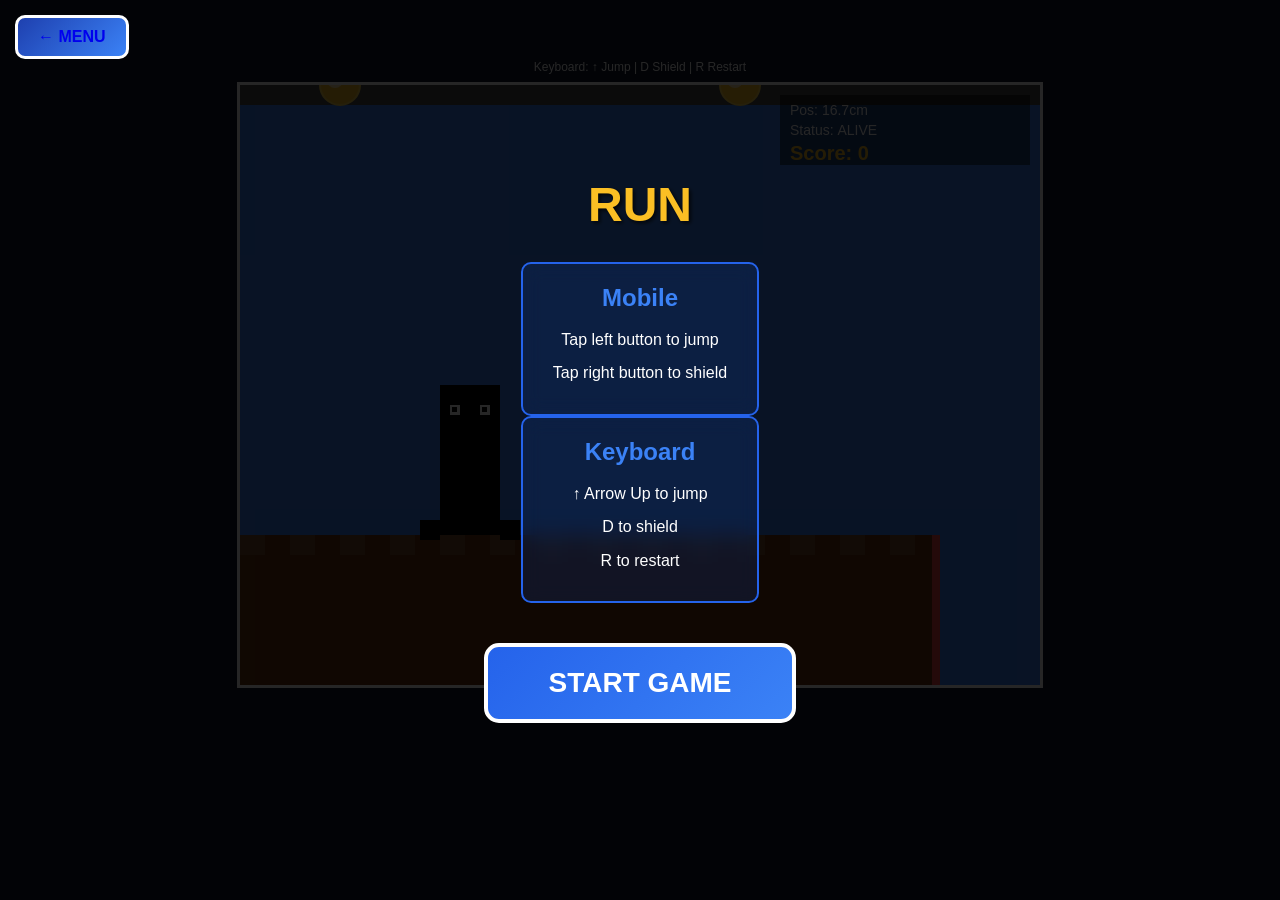
==== run.html @ 209684e5 "games" ====
<!DOCTYPE html>
<html lang="en">
<head>
  <meta charset="UTF-8">
  <meta name="viewport" content="width=device-width, initial-scale=1.0, viewport-fit=cover, user-scalable=no">
  <title>2D Sidescroller - Mobile</title>
  <link rel="stylesheet" href="styles.css">
</head>
<body>
  <a href="index.html" id="back-btn">← MENU</a>
  <div id="overlay">
    <div class="overlay-content">
      <h2>RUN</h2>
      <div class="controls-section">
        <h3>Mobile</h3>
        <p>Tap left button to jump</p>
        <p>Tap right button to shield</p>
      </div>
      <div class="controls-section">
        <h3>Keyboard</h3>
        <p>↑ Arrow Up to jump</p>
        <p>D to shield</p>
        <p>R to restart</p>
      </div>
    </div>
    <button id="start-btn">START GAME</button>
  </div>
  <div id="run-info"><p>Keyboard: ↑ Jump | D Shield | R Restart</p></div>
  <div id="run-container">
    <canvas id="run-canvas" width="800" height="600"></canvas>
    <div id="run-controls">
      <button id="jump-btn" class="btn">JUMP UP</button>
      <button id="shield-btn" class="btn">SHIELD</button>
    </div>
  </div>
  <script>
// ===== 1. CONSTANTS & CONFIGURATION =====
const CANVAS_WIDTH = 800, CANVAS_HEIGHT = 600;
const CANVAS_Y = 0;
const PLATFORM_Y = CANVAS_HEIGHT - 150;
const GRAVITY = 0.6;
const PLAYER_WIDTH = 60, PLAYER_HEIGHT = 150;
const JUMP_POWER = 15;
const ACCELERATION_START = 2;
const GAP_WIDTH = 180, GAP_MIN_DISTANCE = 450, GAP_MAX_DISTANCE = 750;
const COIN_SPAWN_INTERVAL = 100, ROCK_SPAWN_INTERVAL = 500;
const SHIELD_PROTECTION_DURATION = 90;
const INITIAL_COIN_POSITIONS = [400, 800, 1200, 1600, 2000, 2400, 2800];
const TWO_PI = 2 * Math.PI;

// ===== 2. UI ELEMENTS & DOM REFERENCES =====
const canvasElement = document.getElementById('run-canvas');
const canvasContext = canvasElement.getContext('2d');
const overlayElement = document.getElementById('overlay');
const controlsElement = document.getElementById('run-controls');
const startButton = document.getElementById('start-btn');
const jumpButton = document.getElementById('jump-btn');
const shieldButton = document.getElementById('shield-btn');

// ===== 3. GAME STATE =====
const playerObject = {
  x: 500, y: PLATFORM_Y - PLAYER_HEIGHT,
  w: PLAYER_WIDTH, h: PLAYER_HEIGHT,
  vy: 0, vx: 0,
  j: false, g: false, ph: false, pt: 0, jr: 2, fc: 0
};

let isGameOver = false;
let playerScore = 0;
let currentSpeed = ACCELERATION_START;
let gameStarted = false;
let coinsAndRocksArray = [];
let platformGapsArray = [];

// Spawn tracking state
let maxSpawnedX = 2800;
let nextRockSpawnX = 1800;
let nextGapSpawnX = 1000;

// ===== 4. RENDERING SYSTEM =====
function fillCircle(x, y, r) {
  canvasContext.beginPath();
  canvasContext.arc(x, y, r, 0, TWO_PI);
  canvasContext.fill();
}

function strokeCircle(x, y, r) {
  canvasContext.beginPath();
  canvasContext.arc(x, y, r, 0, TWO_PI);
  canvasContext.stroke();
}

function drawBackground() {
  canvasContext.fillStyle = '#3b82f6';
  canvasContext.fillRect(0, 0, CANVAS_WIDTH, CANVAS_HEIGHT);
}

function drawPlatform() {
  // Draw surface line
  canvasContext.fillStyle = '#4A4A4A';
  canvasContext.fillRect(0, CANVAS_Y, playerObject.x + CANVAS_WIDTH * 2, 20);
  
  // Draw pit areas (gaps)
  canvasContext.fillStyle = '#6B3410';
  const drawEnd = playerObject.x + CANVAS_WIDTH * 2;
  let startX = 0;
  
  for (let gap of platformGapsArray.sort((a, b) => a.x - b.x)) {
    gap.x > startX && canvasContext.fillRect(startX, PLATFORM_Y, gap.x - startX, 150);
    startX = gap.x + gap.w;
  }
  startX < drawEnd && canvasContext.fillRect(startX, PLATFORM_Y, drawEnd - startX, 150);

  // Draw gap edges (red warning zones)
  canvasContext.fillStyle = '#ef4444';
  for (let gap of platformGapsArray) {
    canvasContext.fillRect(gap.x - 8, PLATFORM_Y, 8, 150);
    canvasContext.fillRect(gap.x + gap.w, PLATFORM_Y, 8, 150);
  }

  // Draw platform grip pattern
  canvasContext.fillStyle = 'rgba(255,255,255,0.1)';
  for (let x = 0; x < drawEnd; x += 50) {
    const onGap = platformGapsArray.some(g => x >= g.x && x < g.x + g.w);
    onGap || canvasContext.fillRect(x, PLATFORM_Y, 25, 20);
  }
}

function drawCoinOrRock(enemy) {
  const isRock = enemy.t === 'r';
  
  canvasContext.fillStyle = enemy.c;
  fillCircle(enemy.x, enemy.y, enemy.r);
  
  canvasContext.fillStyle = 'rgba(255,255,255,0.6)';
  fillCircle(enemy.x - 5, enemy.y - 5, 8);
  
  canvasContext.strokeStyle = isRock ? '#ef4444' : '#fcd34d';
  canvasContext.lineWidth = isRock ? 3 : 2;
  strokeCircle(enemy.x, enemy.y, enemy.r);
  
  if (isRock) {
    canvasContext.strokeStyle = 'rgba(239,68,68,0.4)';
    canvasContext.lineWidth = 6;
    strokeCircle(enemy.x, enemy.y, enemy.r + 3);
  }
}

function drawCoinsAndRocks() {
  for (let enemy of coinsAndRocksArray) {
    // Skip rocks if player has shield (drawn on top later)
    if (playerObject.ph && enemy.t === 'r') continue;
    drawCoinOrRock(enemy);
  }
}

function drawShield() {
  const sx = playerObject.x + 15, sy = playerObject.y + 45, size = 60;
  
  // Shield orb
  canvasContext.fillStyle = '#fbbf24';
  fillCircle(sx + 30, sy - 10, 35);
  
  // Shield border with glow
  canvasContext.shadowColor = '#3b82f6';
  canvasContext.shadowBlur = 15;
  canvasContext.strokeStyle = '#3b82f6';
  canvasContext.lineWidth = 4;
  canvasContext.strokeRect(sx, sy, size, size);
  canvasContext.shadowBlur = 0;
  
  // Shield fill
  canvasContext.globalAlpha = .7;
  canvasContext.fillStyle = '#2563eb';
  canvasContext.fillRect(sx, sy, size, size);
  canvasContext.globalAlpha = 1;
  
  // Shield pattern
  canvasContext.strokeStyle = '#FFF';
  canvasContext.lineWidth = 3;
  canvasContext.lineCap = 'round';
  canvasContext.beginPath();
  canvasContext.moveTo(sx + 15, sy + 20);
  canvasContext.lineTo(sx + 27, sy + 20);
  canvasContext.stroke();
  canvasContext.beginPath();
  canvasContext.moveTo(sx + 33, sy + 20);
  canvasContext.lineTo(sx + 45, sy + 20);
  canvasContext.stroke();
}

function drawPlayer() {
  canvasContext.fillStyle = isGameOver ? '#ef4444' : '#000';
  canvasContext.fillRect(playerObject.x, playerObject.y, playerObject.w, playerObject.h);
  
  // Draw eyes
  canvasContext.fillStyle = '#FFF';
  canvasContext.fillRect(playerObject.x + 10, playerObject.y + 20, 10, 10);
  canvasContext.fillRect(playerObject.x + 40, playerObject.y + 20, 10, 10);
  
  // Draw pupils
  canvasContext.fillStyle = '#000';
  canvasContext.fillRect(playerObject.x + 12, playerObject.y + 22, 5, 5);
  canvasContext.fillRect(playerObject.x + 42, playerObject.y + 22, 5, 5);
  
  // Draw legs
  const legSize = 20, leftLegX = playerObject.x - legSize, rightLegX = playerObject.x + playerObject.w;
  const legY = playerObject.y + playerObject.h - 15;
  const firstHalf = playerObject.fc % 60 < 30;
  canvasContext.fillStyle = isGameOver ? '#ef4444' : '#000';
  
  if (playerObject.g) {
    canvasContext.fillRect(firstHalf ? leftLegX : rightLegX, legY, legSize, legSize);
  } else if (firstHalf) {
    canvasContext.fillRect(leftLegX, legY, legSize, legSize);
    canvasContext.fillRect(rightLegX, legY, legSize, legSize);
  }
}

function drawGameOver() {
  canvasContext.fillStyle = 'rgba(0,0,0,0.7)';
  canvasContext.fillRect(0, 0, CANVAS_WIDTH, CANVAS_HEIGHT);
  
  canvasContext.fillStyle = '#ef4444';
  canvasContext.font = 'bold 60px Arial';
  canvasContext.textAlign = 'center';
  canvasContext.fillText('GAME OVER!', CANVAS_WIDTH / 2, CANVAS_HEIGHT / 2 - 40);
  
  canvasContext.fillStyle = '#FFF';
  canvasContext.font = '20px Arial';
  canvasContext.fillText('Press R to Restart', CANVAS_WIDTH / 2, CANVAS_HEIGHT / 2 + 20);
  
  canvasContext.fillStyle = '#fbbf24';
  canvasContext.fillRect(CANVAS_WIDTH / 2 - 100, CANVAS_HEIGHT / 2 + 50, 200, 60);
  canvasContext.strokeStyle = '#FFF';
  canvasContext.lineWidth = 3;
  canvasContext.strokeRect(CANVAS_WIDTH / 2 - 100, CANVAS_HEIGHT / 2 + 50, 200, 60);
  canvasContext.fillStyle = '#FFF';
  canvasContext.font = 'bold 24px Arial';
  canvasContext.fillText('RESTART', CANVAS_WIDTH / 2, CANVAS_HEIGHT / 2 + 88);
}

function drawHUD() {
  canvasContext.fillStyle = 'rgba(0,0,0,0.5)';
  canvasContext.fillRect(CANVAS_WIDTH - 260, 10, 250, 70);
  
  canvasContext.fillStyle = '#FFF';
  canvasContext.font = '14px Arial';
  canvasContext.fillText(`Pos: ${(playerObject.x / 30).toFixed(1)}cm`, CANVAS_WIDTH - 250, 30);
  canvasContext.fillText(`Status: ${isGameOver ? 'DEAD' : 'ALIVE'}`, CANVAS_WIDTH - 250, 50);
  
  canvasContext.fillStyle = '#fbbf24';
  canvasContext.font = 'bold 20px Arial';
  canvasContext.fillText(`Score: ${playerScore}`, CANVAS_WIDTH - 250, 75);
}

function renderFrame() {
  drawBackground();
  
  const cameraOffset = playerObject.x - (CANVAS_WIDTH * .25);
  canvasContext.save();
  canvasContext.translate(-cameraOffset, 0);
  
  drawPlatform();
  drawCoinsAndRocks();
  
  if (playerObject.ph) {
    drawShield();
    // Draw rocks on top of shield
    for (let enemy of coinsAndRocksArray) {
      if (enemy.t === 'r') drawCoinOrRock(enemy);
    }
  } else {
    drawPlayer();
  }
  
  canvasContext.restore();
  
  if (isGameOver) drawGameOver();
  drawHUD();
}

// ===== 5. MOVEMENT & PHYSICS SYSTEM =====
function updatePlayerPhysics() {
  // Horizontal movement
  playerObject.vx = currentSpeed;
  playerObject.x += playerObject.vx;
  
  // Vertical gravity
  playerObject.vy += GRAVITY;
  playerObject.y += playerObject.vy;
  
  // Bound player to screen
  if (playerObject.x < 0) playerObject.x = 0;
  
  // Animation counter
  playerObject.fc++;
}

function updateShield() {
  if (playerObject.ph) {
    playerObject.pt--;
    if (playerObject.pt <= 0) playerObject.ph = false;
  }
}

function getPlayerCollisionBounds() {
  return playerObject.ph ? 
    { x: playerObject.x + 15, y: playerObject.y + 45, w: 60, h: 60 } : 
    { x: playerObject.x, y: playerObject.y, w: playerObject.w, h: playerObject.h };
}

function checkIfPlayerOnGap(bounds) {
  const centerX = bounds.x + bounds.w / 2;
  for (let gap of platformGapsArray) {
    if (centerX > gap.x + 6 && centerX < gap.x + gap.w - 6) return true;
  }
  return false;
}

function handleGrounding() {
  const bounds = getPlayerCollisionBounds();
  const onGap = checkIfPlayerOnGap(bounds);
  
  if (!onGap && bounds.y + bounds.h >= PLATFORM_Y) {
    playerObject.y = PLATFORM_Y - bounds.h - (bounds.y - playerObject.y);
    playerObject.vy = 0;
    playerObject.g = true;
    playerObject.j = false;
    playerObject.jr = 2;
  } else {
    playerObject.g = false;
  }
}

function checkFallDeathCondition() {
  if (playerObject.y > CANVAS_HEIGHT) isGameOver = true;
}

// ===== 6. GAME CONDITIONS & COLLISION =====
function updateEnemyAnimations() {
  for (let enemy of coinsAndRocksArray) {
    enemy.fp += enemy.fs;
    enemy.y = enemy.by + Math.sin(enemy.fp) * enemy.fr;
    enemy.y = Math.max(CANVAS_Y + enemy.r, Math.min(PLATFORM_Y - enemy.r, enemy.y));
  }
}

function checkEnemyCollisions() {
  const bounds = getPlayerCollisionBounds();
  
  for (let i = coinsAndRocksArray.length - 1; i >= 0; i--) {
    const enemy = coinsAndRocksArray[i];
    
    // Circle-rect collision detection
    const closestX = Math.max(bounds.x, Math.min(enemy.x, bounds.x + bounds.w));
    const closestY = Math.max(bounds.y, Math.min(enemy.y, bounds.y + bounds.h));
    const distX = enemy.x - closestX;
    const distY = enemy.y - closestY;
    const distance = Math.sqrt(distX * distX + distY * distY);
    
    if (distance < enemy.r) {
      if (enemy.t === 'r') {
        if (!playerObject.ph) isGameOver = true;
      } else {
        playerScore++;
        currentSpeed = ACCELERATION_START + playerScore * 0.1;
        coinsAndRocksArray.splice(i, 1);
      }
    }
  }
}

// ===== 7. GAME LOGIC & SPAWNING =====
function createCoinOrRock(x, type = 'g') {
  return {
    x: x, by: (CANVAS_Y + PLATFORM_Y) / 2, y: 0,
    r: 20, t: type, c: type === 'r' ? '#ef4444' : '#fbbf24',
    fp: Math.random() * TWO_PI,
    fs: type === 'r' ? .05 : .08,
    fr: (PLATFORM_Y - CANVAS_Y) / 2 - 40
  };
}

function spawnCoins() {
  while (maxSpawnedX < playerObject.x + CANVAS_WIDTH * 2) {
    maxSpawnedX += COIN_SPAWN_INTERVAL;
    coinsAndRocksArray.push(createCoinOrRock(maxSpawnedX, 'g'));
  }
}

function spawnRocks() {
  while (nextRockSpawnX < playerObject.x + CANVAS_WIDTH * 2) {
    const onGap = platformGapsArray.some(g => nextRockSpawnX >= g.x && nextRockSpawnX < g.x + g.w);
    if (!onGap) coinsAndRocksArray.push(createCoinOrRock(nextRockSpawnX, 'r'));
    nextRockSpawnX += ROCK_SPAWN_INTERVAL;
  }
}

function spawnGaps() {
  const speedMult = 1 + (currentSpeed - ACCELERATION_START) * .15;
  const minDist = GAP_MIN_DISTANCE * speedMult;
  const maxDist = GAP_MAX_DISTANCE * speedMult;
  
  while (nextGapSpawnX < playerObject.x + CANVAS_WIDTH * 2) {
    platformGapsArray.push({ x: nextGapSpawnX, w: GAP_WIDTH });
    nextGapSpawnX += minDist + Math.random() * (maxDist - minDist);
  }
}

function cleanupOffscreenObjects() {
  coinsAndRocksArray = coinsAndRocksArray.filter(e => e.x > playerObject.x - CANVAS_WIDTH);
  platformGapsArray = platformGapsArray.filter(g => g.x + g.w > playerObject.x - CANVAS_WIDTH);
}

function initializeGame() {
  isGameOver = false;
  playerScore = 0;
  currentSpeed = ACCELERATION_START;
  maxSpawnedX = 2800;
  nextRockSpawnX = 1800;
  nextGapSpawnX = 1000;
  Object.assign(playerObject, {
    x: 500, y: PLATFORM_Y - PLAYER_HEIGHT,
    vy: 0, vx: 0, j: false, g: false,
    ph: false, pt: 0, jr: 2, fc: 0
  });
  coinsAndRocksArray = [];
  platformGapsArray = [];
  INITIAL_COIN_POSITIONS.forEach(x => coinsAndRocksArray.push(createCoinOrRock(x, 'g')));
  coinsAndRocksArray.push(createCoinOrRock(1800, 'r'));
  platformGapsArray.push({ x: 1000, w: GAP_WIDTH });
  nextGapSpawnX = 1000 + GAP_MIN_DISTANCE + Math.random() * (GAP_MAX_DISTANCE - GAP_MIN_DISTANCE);
}

function updateGameLogic() {
  if (isGameOver) return;
  
  updatePlayerPhysics();
  updateShield();
  handleGrounding();
  checkFallDeathCondition();
  updateEnemyAnimations();
  checkEnemyCollisions();
  spawnCoins();
  spawnRocks();
  spawnGaps();
  cleanupOffscreenObjects();
}

// ===== 8. CONTROLS SYSTEM =====
function performJump() {
  if (!gameStarted || isGameOver || playerObject.jr <= 0) return;
  playerObject.vy = -JUMP_POWER;
  playerObject.j = true;
  playerObject.g = false;
  playerObject.jr--;
}

function activateShield() {
  if (!gameStarted || isGameOver || playerObject.ph) return;
  playerObject.ph = true;
  playerObject.pt = SHIELD_PROTECTION_DURATION;
}

function isOnRestartButton(x, y) {
  const bx = CANVAS_WIDTH / 2, by = CANVAS_HEIGHT / 2 + 80, bw = 100, bh = 30;
  return x >= bx - bw && x <= bx + bw && y >= by - bh && y <= by + bh;
}

function getCanvasCoordinates(clientX, clientY) {
  const rect = canvasElement.getBoundingClientRect();
  return {
    x: (clientX - rect.left) * (CANVAS_WIDTH / rect.width),
    y: (clientY - rect.top) * (CANVAS_HEIGHT / rect.height)
  };
}

function setupStartButtonListeners() {
  const startGame = () => {
    gameStarted = true;
    overlayElement.classList.add('hidden');
    controlsElement.classList.add('show');
    initializeGame();
  };
  
  startButton.addEventListener('click', startGame);
  startButton.addEventListener('touchstart', (e) => { e.preventDefault(); startGame(); });
}

function setupMobileControls() {
  jumpButton.addEventListener('touchstart', (e) => { e.preventDefault(); performJump(); });
  jumpButton.addEventListener('click', performJump);
  shieldButton.addEventListener('touchstart', (e) => { e.preventDefault(); activateShield(); });
  shieldButton.addEventListener('click', activateShield);
}

function setupKeyboardControls() {
  window.addEventListener('keydown', (e) => {
    if (!gameStarted) return;
    if (e.key === 'ArrowUp') { e.preventDefault(); performJump(); }
    else if (e.key === 'd' || e.key === 'D') { e.preventDefault(); activateShield(); }
    else if (e.key === 'r' && isGameOver) location.reload();
  });
}

function setupCanvasClickControls() {
  canvasElement.addEventListener('click', (e) => {
    if (!isGameOver) return;
    const coords = getCanvasCoordinates(e.clientX, e.clientY);
    if (isOnRestartButton(coords.x, coords.y)) location.reload();
  });
  
  canvasElement.addEventListener('touchend', (e) => {
    if (!isGameOver) return;
    const touch = e.changedTouches[0];
    const coords = getCanvasCoordinates(touch.clientX, touch.clientY);
    if (isOnRestartButton(coords.x, coords.y)) location.reload();
  });
}

// ===== 9. MAIN GAME LOOP =====
function gameLoop() {
  if (gameStarted) updateGameLogic();
  renderFrame();
  requestAnimationFrame(gameLoop);
}

// Initialize controls and start game loop
setupStartButtonListeners();
setupMobileControls();
setupKeyboardControls();
setupCanvasClickControls();
initializeGame();
gameLoop();
  </script>
</body>
</html>
---- styles.css ----
/* ===== COLOR VARIABLES ===== */
:root {
  --primary-blue: #2563eb;
  --secondary-blue: #1e40af;
  --accent-blue: #3b82f6;
  --dark-blue: #0f172a;
  --yellow: #fbbf24;
  --yellow-light: #fcd34d;
  --red: #ef4444;
  --red-dark: #991b1b;
  --text-primary: #ffffff;
  --text-secondary: #e0e7ff;
  --bg-dark: #0f172a;
  --bg-darker: #030712;
  --border-light: #ffffff;
}

/* ===== GLOBAL STYLES ===== */
* {
  margin: 0;
  padding: 0;
  box-sizing: border-box;
}

html, body {
  width: 100%;
  height: 100vh;
  overflow: hidden;
  display: flex;
  flex-direction: column;
  align-items: center;
  justify-content: center;
  background: var(--dark-blue);
  color: var(--text-primary);
  font-family: Arial, sans-serif;
}

/* ===== SHARED BUTTON STYLES ===== */
button {
  user-select: none;
  -webkit-user-select: none;
  touch-action: manipulation;
  transition: transform 0.1s, opacity 0.1s;
  border: none;
  cursor: pointer;
  color: var(--text-primary);
  font-weight: bold;
}

button:active {
  transform: scale(0.95);
  opacity: 0.8;
}

button:hover {
  opacity: 0.9;
}

/* ===== BACK BUTTON (SHARED) ===== */
#back-btn {
  position: fixed;
  top: 15px;
  left: 15px;
  padding: 10px 20px;
  font-size: 16px;
  font-weight: bold;
  border: 3px solid var(--border-light);
  border-radius: 10px;
  background: linear-gradient(135deg, #1e40af 0%, #3b82f6 100%);
  display: flex;
  align-items: center;
  justify-content: center;
  z-index: 10000;
  text-decoration: none;
}

/* ===== OVERLAY STYLES (SHARED) ===== */
#overlay {
  position: fixed;
  top: 0;
  left: 0;
  right: 0;
  bottom: 0;
  width: 100%;
  height: 100%;
  background: rgba(0, 0, 0, 0.85);
  display: flex;
  flex-direction: column;
  align-items: center;
  justify-content: center;
  z-index: 9999;
  gap: 40px;
}

#overlay.hidden {
  display: none !important;
}

.overlay-content {
  text-align: center;
  color: var(--text-primary);
}

.overlay-content h2 {
  font-size: 48px;
  margin-bottom: 30px;
  text-shadow: 2px 2px 4px rgba(0, 0, 0, 0.8);
  color: var(--yellow);
}

.overlay-content h3 {
  font-size: 24px;
  margin-bottom: 15px;
  color: var(--accent-blue);
}

.overlay-content p {
  font-size: 16px;
  margin: 8px 0;
  line-height: 1.6;
}

.controls-section {
  background: rgba(37, 99, 235, 0.15);
  padding: 20px 30px;
  border-radius: 10px;
  border: 2px solid var(--primary-blue);
  backdrop-filter: blur(10px);
  max-width: 500px;
}

/* ===== START BUTTON (SHARED) ===== */
#start-btn {
  padding: 20px 60px;
  font-size: 28px;
  font-weight: bold;
  border: 4px solid var(--border-light);
  border-radius: 15px;
  background: linear-gradient(135deg, var(--primary-blue) 0%, var(--accent-blue) 100%);
  color: var(--text-primary);
  cursor: pointer;
}

/* ===== RUN GAME STYLES ===== */
#run-container {
  display: flex;
  flex-direction: column;
  align-items: center;
  gap: 0;
  flex: 1;
  justify-content: center;
  width: 100%;
}

#run-canvas {
  border: 3px solid var(--border-light);
  background: var(--accent-blue);
  display: block;
  max-width: 100vw;
  max-height: 70vh;
  width: auto;
  height: auto;
  touch-action: none;
}

#run-controls {
  display: flex;
  gap: 20px;
  margin-top: 10px;
  width: 100%;
  max-width: 800px;
  padding: 10px;
  justify-content: center;
  visibility: hidden;
}

#run-controls.show {
  visibility: visible;
}

.btn {
  flex: 1;
  max-width: 150px;
  height: 100px;
  font-size: 24px;
  font-weight: bold;
  border: 3px solid var(--border-light);
  border-radius: 15px;
  color: var(--text-primary);
}

#jump-btn {
  background: linear-gradient(135deg, var(--primary-blue) 0%, var(--accent-blue) 100%);
}

#shield-btn {
  background: linear-gradient(135deg, var(--yellow) 0%, var(--yellow-light) 100%);
  color: var(--dark-blue);
}

#run-info {
  position: absolute;
  top: 60px;
  left: 50%;
  transform: translateX(-50%);
  color: var(--text-primary);
  font-size: 12px;
  z-index: 10;
  text-align: center;
  pointer-events: none;
}

/* ===== SNAKE GAME STYLES ===== */
#game-wrapper {
  display: flex;
  flex-direction: column;
  align-items: center;
  justify-content: center;
  flex: 1;
  width: 100%;
  gap: 20px;
}

h1 {
  margin: 20px 0 0 0;
  font-size: 32px;
  color: var(--yellow);
}

#canvas-wrapper {
  background: rgba(37, 99, 235, 0.1);
  padding: 12px;
  border-radius: 8px;
  border: 2px solid var(--primary-blue);
}

canvas {
  display: block;
  max-width: 100vw;
  touch-action: none;
}

#controls-panel {
  margin-top: 12px;
  display: flex;
  gap: 12px;
  align-items: center;
  justify-content: center;
  flex-wrap: wrap;
  width: 100%;
  padding: 0 20px;
  margin-bottom: 20px;
  visibility: hidden;
}

#controls-panel.show {
  visibility: visible;
}

#restartButton {
  padding: 8px 12px;
  border-radius: 6px;
  border: 2px solid var(--border-light);
  background: linear-gradient(135deg, var(--primary-blue) 0%, var(--accent-blue) 100%);
  color: var(--text-primary);
}

#scoreText {
  font-size: 18px;
  color: var(--yellow);
  font-weight: bold;
}

/* ===== TIME GAME STYLES ===== */
#time-wrapper {
  display: flex;
  flex-direction: column;
  align-items: center;
  justify-content: space-between;
  width: 100%;
  height: 100vh;
  padding: 0;
}

#top-space {
  flex: 0.15;
}

#canvas-container {
  flex: 1;
  display: flex;
  align-items: center;
  justify-content: center;
  width: 100%;
}

#bottom-space {
  flex: 0;
}

#stats {
  position: absolute;
  top: 80px;
  left: 20px;
  font-size: 14px;
  z-index: 10;
  color: var(--text-primary);
}

#scoreDisplay {
  font-size: 24px;
  color: var(--yellow);
  font-weight: bold;
  margin-bottom: 10px;
}

#statusDisplay {
  font-size: 16px;
  color: var(--accent-blue);
}

#time-canvas {
  max-width: 100vw;
  max-height: 80vh;
  display: block;
  touch-action: none;
  border: 3px solid var(--border-light);
  background: var(--bg-darker);
}

/* Game-specific canvas sizes */
#run-canvas {
  max-height: 70vh;
}

#game-wrapper canvas {
  max-height: 60vh;
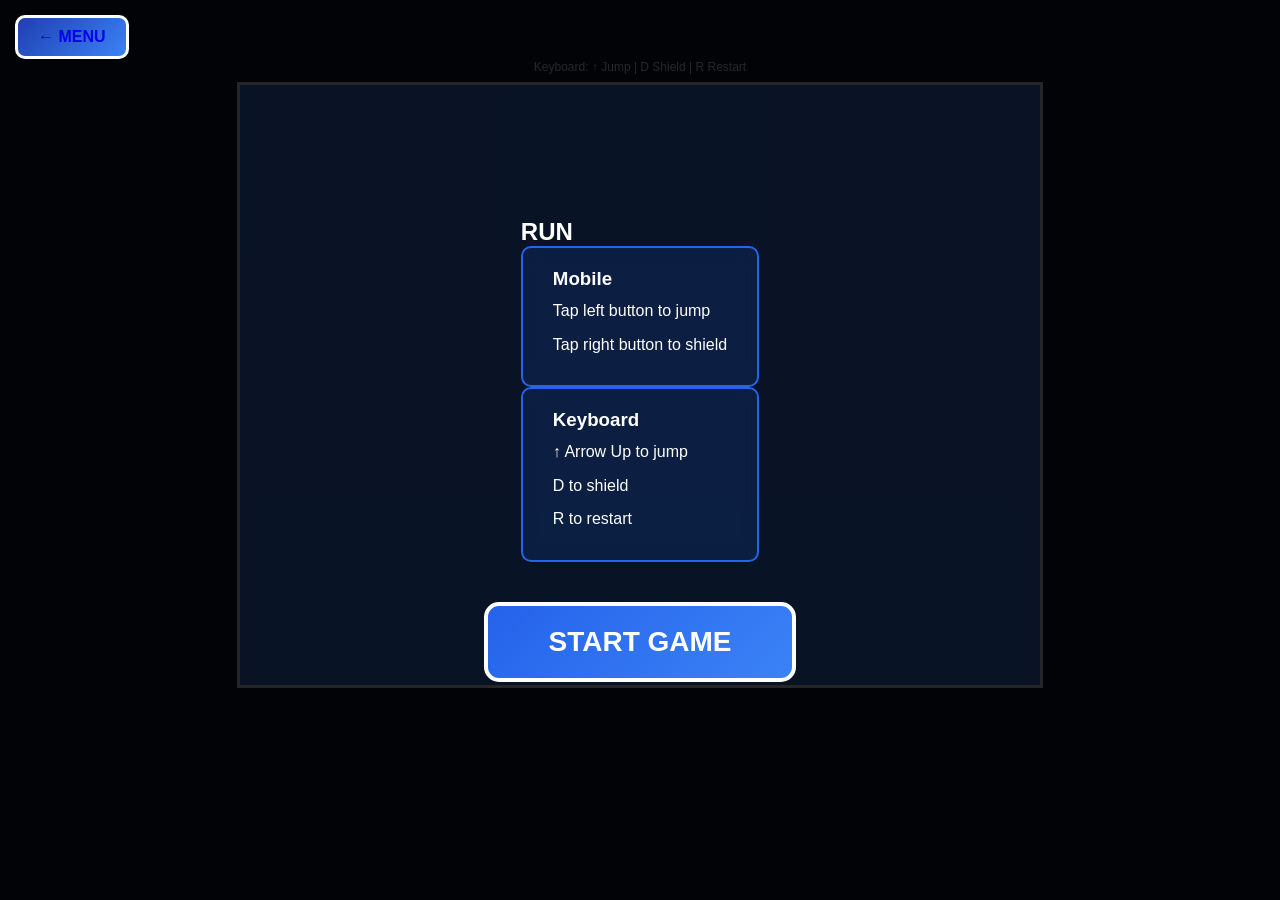
==== commit 260d898d: "games fixes" ====
--- a/run.html
+++ b/run.html
@@ -5,59 +5,31 @@
   <meta name="viewport" content="width=device-width, initial-scale=1.0, viewport-fit=cover, user-scalable=no">
   <title>2D Sidescroller - Mobile</title>
   <link rel="stylesheet" href="styles.css">
-</head>
-<body>
-  <a href="index.html" id="back-btn">← MENU</a>
-  <div id="overlay">
-    <div class="overlay-content">
-      <h2>RUN</h2>
-      <div class="controls-section">
-        <h3>Mobile</h3>
-        <p>Tap left button to jump</p>
-        <p>Tap right button to shield</p>
-      </div>
-      <div class="controls-section">
-        <h3>Keyboard</h3>
-        <p>↑ Arrow Up to jump</p>
-        <p>D to shield</p>
-        <p>R to restart</p>
-      </div>
-    </div>
-    <button id="start-btn">START GAME</button>
-  </div>
-  <div id="run-info"><p>Keyboard: ↑ Jump | D Shield | R Restart</p></div>
-  <div id="run-container">
-    <canvas id="run-canvas" width="800" height="600"></canvas>
-    <div id="run-controls">
-      <button id="jump-btn" class="btn">JUMP UP</button>
-      <button id="shield-btn" class="btn">SHIELD</button>
-    </div>
-  </div>
   <script>
-// ===== 1. CONSTANTS & CONFIGURATION =====
+// ===== TOGGLEABLE CONFIGURATION =====
+const PLAYER_INITIAL_SPEED = 2;
+const ENEMY_SPEED = 0.05; // Rock float speed (animation)
+const COIN_SPEED = 0.08; // Coin float speed (animation)
+const SHIELD_MODE_DURATION = 90; // Frames
+const ACCELERATION_PER_COIN = 0.1;
+
+// ===== CONSTANTS & CONFIGURATION =====
 const CANVAS_WIDTH = 800, CANVAS_HEIGHT = 600;
 const CANVAS_Y = 0;
 const PLATFORM_Y = CANVAS_HEIGHT - 150;
 const GRAVITY = 0.6;
 const PLAYER_WIDTH = 60, PLAYER_HEIGHT = 150;
 const JUMP_POWER = 15;
-const ACCELERATION_START = 2;
 const GAP_WIDTH = 180, GAP_MIN_DISTANCE = 450, GAP_MAX_DISTANCE = 750;
 const COIN_SPAWN_INTERVAL = 100, ROCK_SPAWN_INTERVAL = 500;
-const SHIELD_PROTECTION_DURATION = 90;
 const INITIAL_COIN_POSITIONS = [400, 800, 1200, 1600, 2000, 2400, 2800];
 const TWO_PI = 2 * Math.PI;
 
-// ===== 2. UI ELEMENTS & DOM REFERENCES =====
-const canvasElement = document.getElementById('run-canvas');
-const canvasContext = canvasElement.getContext('2d');
-const overlayElement = document.getElementById('overlay');
-const controlsElement = document.getElementById('run-controls');
-const startButton = document.getElementById('start-btn');
-const jumpButton = document.getElementById('jump-btn');
-const shieldButton = document.getElementById('shield-btn');
-
-// ===== 3. GAME STATE =====
+// ===== UI ELEMENTS & DOM REFERENCES =====
+let canvasElement, canvasContext, overlayElement, controlsElement;
+let startButton, jumpButton, shieldButton;
+
+// ===== GAME STATE =======
 const playerObject = {
   x: 500, y: PLATFORM_Y - PLAYER_HEIGHT,
   w: PLAYER_WIDTH, h: PLAYER_HEIGHT,
@@ -67,7 +39,7 @@
 
 let isGameOver = false;
 let playerScore = 0;
-let currentSpeed = ACCELERATION_START;
+let currentSpeed = PLAYER_INITIAL_SPEED;
 let gameStarted = false;
 let coinsAndRocksArray = [];
 let platformGapsArray = [];
@@ -77,7 +49,7 @@
 let nextRockSpawnX = 1800;
 let nextGapSpawnX = 1000;
 
-// ===== 4. RENDERING SYSTEM =====
+// ===== RENDERING SYSTEM =====
 function fillCircle(x, y, r) {
   canvasContext.beginPath();
   canvasContext.arc(x, y, r, 0, TWO_PI);
@@ -105,7 +77,8 @@
   const drawEnd = playerObject.x + CANVAS_WIDTH * 2;
   let startX = 0;
   
-  for (let gap of platformGapsArray.sort((a, b) => a.x - b.x)) {
+  // platformGapsArray is kept sorted when modified
+  for (let gap of platformGapsArray) {
     gap.x > startX && canvasContext.fillRect(startX, PLATFORM_Y, gap.x - startX, 150);
     startX = gap.x + gap.w;
   }
@@ -280,7 +253,7 @@
   drawHUD();
 }
 
-// ===== 5. MOVEMENT & PHYSICS SYSTEM =====
+// ===== MOVEMENT & PHYSICS SYSTEM =====
 function updatePlayerPhysics() {
   // Horizontal movement
   playerObject.vx = currentSpeed;
@@ -337,7 +310,7 @@
   if (playerObject.y > CANVAS_HEIGHT) isGameOver = true;
 }
 
-// ===== 6. GAME CONDITIONS & COLLISION =====
+// ===== GAME CONDITIONS & COLLISION =====
 function updateEnemyAnimations() {
   for (let enemy of coinsAndRocksArray) {
     enemy.fp += enemy.fs;
@@ -364,20 +337,20 @@
         if (!playerObject.ph) isGameOver = true;
       } else {
         playerScore++;
-        currentSpeed = ACCELERATION_START + playerScore * 0.1;
+        currentSpeed = PLAYER_INITIAL_SPEED + playerScore * ACCELERATION_PER_COIN;
         coinsAndRocksArray.splice(i, 1);
       }
     }
   }
 }
 
-// ===== 7. GAME LOGIC & SPAWNING =====
+// ===== GAME LOGIC & SPAWNING =====
 function createCoinOrRock(x, type = 'g') {
   return {
     x: x, by: (CANVAS_Y + PLATFORM_Y) / 2, y: 0,
     r: 20, t: type, c: type === 'r' ? '#ef4444' : '#fbbf24',
     fp: Math.random() * TWO_PI,
-    fs: type === 'r' ? .05 : .08,
+    fs: type === 'r' ? ENEMY_SPEED : COIN_SPEED,
     fr: (PLATFORM_Y - CANVAS_Y) / 2 - 40
   };
 }
@@ -398,7 +371,7 @@
 }
 
 function spawnGaps() {
-  const speedMult = 1 + (currentSpeed - ACCELERATION_START) * .15;
+  const speedMult = 1 + (currentSpeed - PLAYER_INITIAL_SPEED) * .15;
   const minDist = GAP_MIN_DISTANCE * speedMult;
   const maxDist = GAP_MAX_DISTANCE * speedMult;
   
@@ -406,6 +379,8 @@
     platformGapsArray.push({ x: nextGapSpawnX, w: GAP_WIDTH });
     nextGapSpawnX += minDist + Math.random() * (maxDist - minDist);
   }
+  // Keep array sorted for efficient rendering
+  platformGapsArray.sort((a, b) => a.x - b.x);
 }
 
 function cleanupOffscreenObjects() {
@@ -416,7 +391,7 @@
 function initializeGame() {
   isGameOver = false;
   playerScore = 0;
-  currentSpeed = ACCELERATION_START;
+  currentSpeed = PLAYER_INITIAL_SPEED;
   maxSpawnedX = 2800;
   nextRockSpawnX = 1800;
   nextGapSpawnX = 1000;
@@ -448,7 +423,7 @@
   cleanupOffscreenObjects();
 }
 
-// ===== 8. CONTROLS SYSTEM =====
+// ===== CONTROLS SYSTEM =====
 function performJump() {
   if (!gameStarted || isGameOver || playerObject.jr <= 0) return;
   playerObject.vy = -JUMP_POWER;
@@ -460,7 +435,7 @@
 function activateShield() {
   if (!gameStarted || isGameOver || playerObject.ph) return;
   playerObject.ph = true;
-  playerObject.pt = SHIELD_PROTECTION_DURATION;
+  playerObject.pt = SHIELD_MODE_DURATION;
 }
 
 function isOnRestartButton(x, y) {
@@ -519,20 +494,53 @@
   });
 }
 
-// ===== 9. MAIN GAME LOOP =====
-function gameLoop() {
-  if (gameStarted) updateGameLogic();
-  renderFrame();
-  requestAnimationFrame(gameLoop);
-}
-
-// Initialize controls and start game loop
-setupStartButtonListeners();
-setupMobileControls();
-setupKeyboardControls();
-setupCanvasClickControls();
-initializeGame();
-gameLoop();
-  </script>
-</body>
+// ===== INITIALIZATION =====
+document.addEventListener('DOMContentLoaded', () => {
+  // Get DOM references
+  canvasElement = document.getElementById('run-canvas');
+  canvasContext = canvasElement.getContext('2d');
+  overlayElement = document.getElementById('start-overlay');
+  controlsElement = document.getElementById('run-controls');
+  startButton = document.getElementById('start-btn');
+  jumpButton = document.getElementById('jump-btn');
+  shieldButton = document.getElementById('shield-btn');
+  
+  // Initialize controls and start game loop
+  setupStartButtonListeners();
+  setupMobileControls();
+  setupKeyboardControls();
+  setupCanvasClickControls();
+  initializeGame();
+  gameLoop();
+});
+    </script>
+  </head>
+  <body>
+    <a href="index.html" id="back-btn">← MENU</a>
+    <div id="start-overlay">
+      <div class="start-overlay-content">
+        <h2>RUN</h2>
+        <div class="controls-section">
+          <h3>Mobile</h3>
+          <p>Tap left button to jump</p>
+          <p>Tap right button to shield</p>
+        </div>
+        <div class="controls-section">
+          <h3>Keyboard</h3>
+          <p>↑ Arrow Up to jump</p>
+          <p>D to shield</p>
+          <p>R to restart</p>
+        </div>
+      </div>
+      <button id="start-btn">START GAME</button>
+    </div>
+    <div id="run-info"><p>Keyboard: ↑ Jump | D Shield | R Restart</p></div>
+    <div id="run-container">
+      <canvas id="run-canvas" width="800" height="600"></canvas>
+      <div id="run-controls">
+        <button id="jump-btn" class="btn">JUMP UP</button>
+        <button id="shield-btn" class="btn">SHIELD</button>
+      </div>
+    </div>
+  </body>
 </html>
--- a/styles.css
+++ b/styles.css
@@ -74,8 +74,8 @@
   text-decoration: none;
 }
 
-/* ===== OVERLAY STYLES (SHARED) ===== */
-#overlay {
+/* ===== OVERLAY STYLES (SHARED) =====  */
+#start-overlay {
   position: fixed;
   top: 0;
   left: 0;
@@ -92,29 +92,29 @@
   gap: 40px;
 }
 
-#overlay.hidden {
+#start-overlay.hidden {
   display: none !important;
 }
 
-.overlay-content {
+.start-start-overlay-content {
   text-align: center;
   color: var(--text-primary);
 }
 
-.overlay-content h2 {
+.start-start-overlay-content h2 {
   font-size: 48px;
   margin-bottom: 30px;
   text-shadow: 2px 2px 4px rgba(0, 0, 0, 0.8);
   color: var(--yellow);
 }
 
-.overlay-content h3 {
+.start-start-overlay-content h3 {
   font-size: 24px;
   margin-bottom: 15px;
   color: var(--accent-blue);
 }
 
-.overlay-content p {
+.start-overlay-content p {
   font-size: 16px;
   margin: 8px 0;
   line-height: 1.6;
@@ -163,6 +163,7 @@
   touch-action: none;
 }
 
+#time-controls,
 #run-controls {
   display: flex;
   gap: 20px;
@@ -174,6 +175,7 @@
   visibility: hidden;
 }
 
+#time-controls.show,
 #run-controls.show {
   visibility: visible;
 }
@@ -210,8 +212,8 @@
   pointer-events: none;
 }
 
-/* ===== SNAKE GAME STYLES ===== */
-#game-wrapper {
+/* ===== SNAKE GAME STYLES =====  */
+#snake-game-container {
   display: flex;
   flex-direction: column;
   align-items: center;
@@ -227,7 +229,7 @@
   color: var(--yellow);
 }
 
-#canvas-wrapper {
+#snake-canvas-container {
   background: rgba(37, 99, 235, 0.1);
   padding: 12px;
   border-radius: 8px;
@@ -240,7 +242,7 @@
   touch-action: none;
 }
 
-#controls-panel {
+#snake-controls-panel {
   margin-top: 12px;
   display: flex;
   gap: 12px;
@@ -253,11 +255,11 @@
   visibility: hidden;
 }
 
-#controls-panel.show {
+#snake-controls-panel.show {
   visibility: visible;
 }
 
-#restartButton {
+#restart-btn {
   padding: 8px 12px;
   border-radius: 6px;
   border: 2px solid var(--border-light);
@@ -265,14 +267,14 @@
   color: var(--text-primary);
 }
 
-#scoreText {
+#score-display {
   font-size: 18px;
   color: var(--yellow);
   font-weight: bold;
 }
 
 /* ===== TIME GAME STYLES ===== */
-#time-wrapper {
+#time-game-container {
   display: flex;
   flex-direction: column;
   align-items: center;
@@ -286,7 +288,7 @@
   flex: 0.15;
 }
 
-#canvas-container {
+#time-canvas-container {
   flex: 1;
   display: flex;
   align-items: center;
@@ -298,7 +300,7 @@
   flex: 0;
 }
 
-#stats {
+#time-stats {
   position: absolute;
   top: 80px;
   left: 20px;
@@ -307,14 +309,15 @@
   color: var(--text-primary);
 }
 
-#scoreDisplay {
+#time-stats #score-display,
+#snake-controls-panel #score-display {
   font-size: 24px;
   color: var(--yellow);
   font-weight: bold;
   margin-bottom: 10px;
 }
 
-#statusDisplay {
+#status-display {
   font-size: 16px;
   color: var(--accent-blue);
 }
@@ -328,10 +331,10 @@
   background: var(--bg-darker);
 }
 
-/* Game-specific canvas sizes */
+/* Game-specific canvas sizes  */
 #run-canvas {
   max-height: 70vh;
 }
 
-#game-wrapper canvas {
+#snake-game-container canvas {
   max-height: 60vh;
